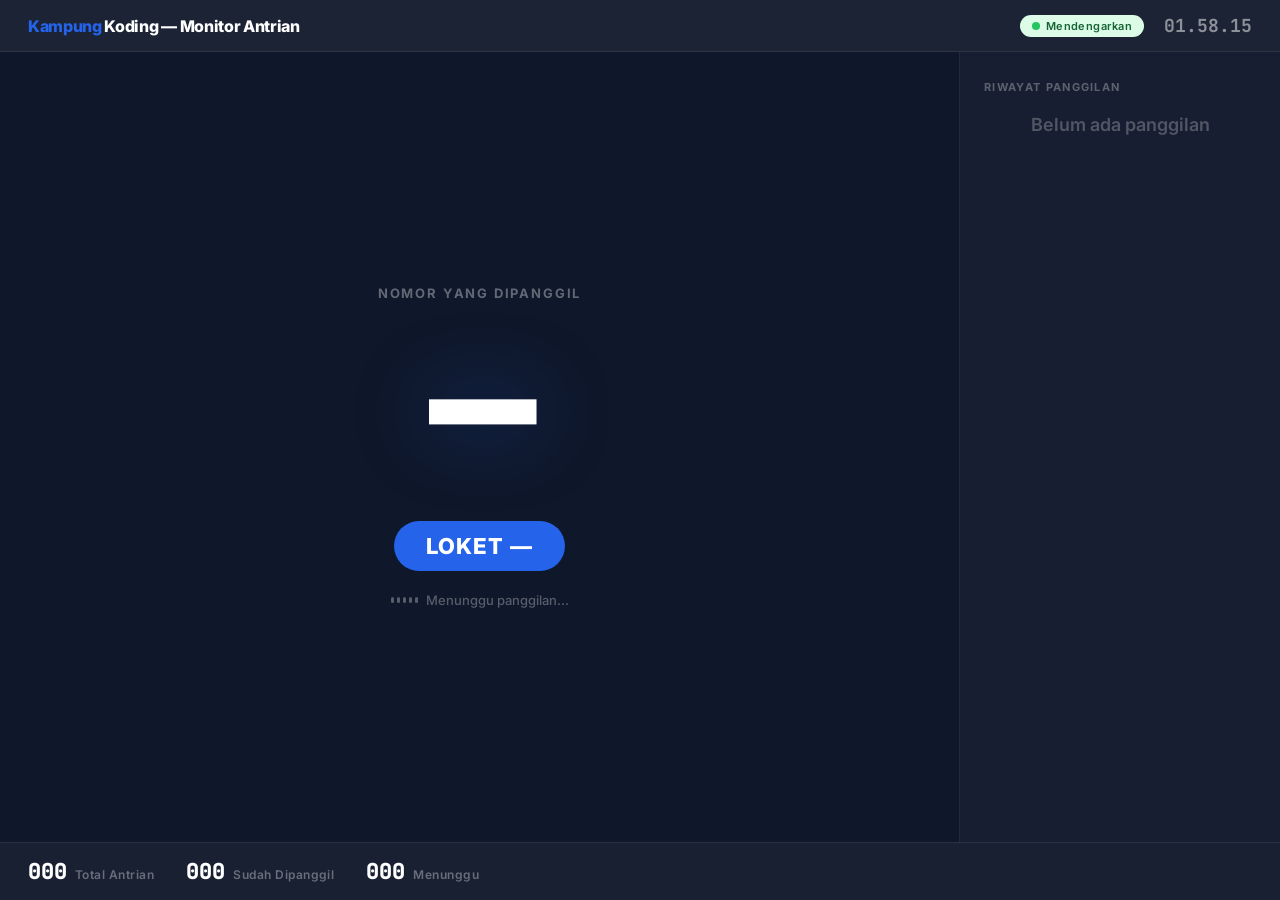
==== display.html @ 477c6ab7 "feat: antrian app v2.0 — zero-server queue system - Kiosk mode (index.html) — customer queue ticket " ====
<!DOCTYPE html>
<html lang="id">
<head>
  <meta charset="UTF-8">
  <meta name="viewport" content="width=device-width, initial-scale=1.0">
  <title>Monitor Display Antrian — Kampung Koding</title>
  <link rel="stylesheet" href="global.css">
  <style>
    body {
      background: var(--slate-900);
      color: var(--white);
      min-height: 100vh;
      display: flex;
      flex-direction: column;
    }

    /* ── Topbar monitor ─────────────────────── */
    .monitor-topbar {
      background: rgba(255,255,255,.05);
      border-bottom: 1px solid rgba(255,255,255,.08);
      padding: 14px 28px;
      display: flex;
      align-items: center;
      justify-content: space-between;
    }
    .monitor-topbar .brand {
      font-size: 16px;
      font-weight: 800;
      letter-spacing: -.02em;
    }
    .monitor-topbar .brand span { color: var(--blue-600); }
    .monitor-clock {
      font-family: 'JetBrains Mono', monospace;
      font-size: 18px;
      font-weight: 700;
      color: rgba(255,255,255,.5);
    }

    /* ── Main display area ──────────────────── */
    .main-display {
      flex: 1;
      display: grid;
      grid-template-columns: 1fr 320px;
      gap: 0;
    }

    /* ── Panel kiri: nomor aktif ────────────── */
    .panel-aktif {
      display: flex;
      flex-direction: column;
      align-items: center;
      justify-content: center;
      padding: 48px;
      border-right: 1px solid rgba(255,255,255,.08);
    }

    .label-panggil {
      font-size: 13px;
      font-weight: 700;
      letter-spacing: .14em;
      text-transform: uppercase;
      color: rgba(255,255,255,.35);
      margin-bottom: 16px;
    }

    .nomor-display {
      font-family: 'JetBrains Mono', monospace;
      font-size: clamp(96px, 14vw, 180px);
      font-weight: 900;
      line-height: 1;
      letter-spacing: -.04em;
      color: var(--white);
      transition: transform .3s cubic-bezier(.22,.68,0,1.2);
      text-shadow: 0 0 80px rgba(37,99,235,.4);
    }
    .nomor-display.animasi {
      animation: popBig .5s cubic-bezier(.22,.68,0,1.2);
    }

    .loket-chip {
      margin-top: 24px;
      background: var(--blue-600);
      color: var(--white);
      padding: 12px 32px;
      border-radius: 100px;
      font-size: 22px;
      font-weight: 800;
      letter-spacing: .04em;
      transition: all .3s ease;
    }

    .status-suara {
      margin-top: 20px;
      display: flex;
      align-items: center;
      gap: 8px;
      font-size: 13px;
      color: rgba(255,255,255,.3);
      font-weight: 500;
    }
    .status-suara.speaking {
      color: var(--green-500);
    }
    .wave-bars {
      display: flex;
      align-items: center;
      gap: 3px;
      height: 18px;
    }
    .wave-bars span {
      display: block;
      width: 3px;
      height: 6px;
      background: currentColor;
      border-radius: 2px;
      animation: none;
    }
    .status-suara.speaking .wave-bars span:nth-child(1) { animation: wave 1s ease-in-out infinite .0s; }
    .status-suara.speaking .wave-bars span:nth-child(2) { animation: wave 1s ease-in-out infinite .15s; }
    .status-suara.speaking .wave-bars span:nth-child(3) { animation: wave 1s ease-in-out infinite .3s; }
    .status-suara.speaking .wave-bars span:nth-child(4) { animation: wave 1s ease-in-out infinite .1s; }
    .status-suara.speaking .wave-bars span:nth-child(5) { animation: wave 1s ease-in-out infinite .2s; }

    /* ── Panel kanan: riwayat ───────────────── */
    .panel-riwayat {
      display: flex;
      flex-direction: column;
      padding: 28px 24px;
      background: rgba(255,255,255,.03);
      overflow: hidden;
    }
    .panel-riwayat h3 {
      font-size: 11px;
      font-weight: 700;
      letter-spacing: .12em;
      text-transform: uppercase;
      color: rgba(255,255,255,.3);
      margin-bottom: 20px;
    }

    .riwayat-list {
      display: flex;
      flex-direction: column;
      gap: 10px;
      overflow-y: auto;
      flex: 1;
    }
    .riwayat-item {
      display: flex;
      align-items: center;
      justify-content: space-between;
      padding: 12px 16px;
      border-radius: var(--radius-sm);
      background: rgba(255,255,255,.05);
      animation: slideInRight .3s ease;
    }
    .riwayat-item:first-child {
      background: rgba(37,99,235,.2);
      border: 1px solid rgba(37,99,235,.3);
    }
    @keyframes slideInRight {
      from { opacity: 0; transform: translateX(20px); }
      to   { opacity: 1; transform: translateX(0); }
    }
    .riwayat-nomor {
      font-family: 'JetBrains Mono', monospace;
      font-size: 18px;
      font-weight: 700;
    }
    .riwayat-loket {
      font-size: 12px;
      color: rgba(255,255,255,.4);
      font-weight: 600;
    }
    .riwayat-waktu {
      font-size: 11px;
      color: rgba(255,255,255,.3);
      font-family: 'JetBrains Mono', monospace;
    }

    /* ── Stats bawah ────────────────────────── */
    .monitor-footer {
      background: rgba(255,255,255,.04);
      border-top: 1px solid rgba(255,255,255,.08);
      padding: 14px 28px;
      display: flex;
      gap: 32px;
      align-items: center;
    }
    .footer-stat {
      display: flex;
      align-items: baseline;
      gap: 8px;
    }
    .footer-stat .val {
      font-family: 'JetBrains Mono', monospace;
      font-size: 22px;
      font-weight: 800;
      color: var(--white);
    }
    .footer-stat .lbl {
      font-size: 12px;
      color: rgba(255,255,255,.35);
      font-weight: 600;
      letter-spacing: .04em;
    }

    /* ── Idle state ─────────────────────────── */
    .idle-msg {
      font-size: 18px;
      color: rgba(255,255,255,.25);
      font-weight: 600;
      text-align: center;
    }

    /* ── Koneksi info ───────────────────────── */
    #statusKoneksi {
      font-size: 11px;
      font-weight: 600;
      letter-spacing: .04em;
    }

    /* Glow flash on new call */
    @keyframes glowFlash {
      0%, 100% { box-shadow: none; }
      30%  { box-shadow: 0 0 80px rgba(37,99,235,.5) inset; }
    }
    .panel-aktif.flash {
      animation: glowFlash .8s ease;
    }
  </style>
</head>
<body>

<!-- Topbar -->
<div class="monitor-topbar">
  <div class="brand"><span>Kampung</span> Koding — Monitor Antrian</div>
  <div style="display:flex; align-items:center; gap:20px;">
    <span id="statusKoneksi" class="badge badge-green"><span class="dot-live"></span> Mendengarkan</span>
    <span class="monitor-clock" id="monitorClock">--:--:--</span>
  </div>
</div>

<!-- Main -->
<div class="main-display">

  <!-- Panel kiri -->
  <div class="panel-aktif" id="panelAktif">
    <div class="label-panggil">Nomor Yang Dipanggil</div>
    <div class="nomor-display" id="viewNomor">—</div>
    <div class="loket-chip" id="viewLoket">LOKET —</div>
    <div class="status-suara" id="statusSuara">
      <div class="wave-bars">
        <span></span><span></span><span></span><span></span><span></span>
      </div>
      <span id="suaraLabel">Menunggu panggilan...</span>
    </div>
  </div>

  <!-- Panel kanan: riwayat -->
  <div class="panel-riwayat">
    <h3>Riwayat Panggilan</h3>
    <div class="riwayat-list" id="riwayatList">
      <div class="idle-msg">Belum ada panggilan</div>
    </div>
  </div>

</div>

<!-- Footer stats -->
<div class="monitor-footer">
  <div class="footer-stat">
    <span class="val mono" id="ftTotal">—</span>
    <span class="lbl">Total Antrian</span>
  </div>
  <div class="footer-stat">
    <span class="val mono" id="ftDipanggil">—</span>
    <span class="lbl">Sudah Dipanggil</span>
  </div>
  <div class="footer-stat">
    <span class="val mono" id="ftSisa">—</span>
    <span class="lbl">Menunggu</span>
  </div>
</div>

<script>
  const riwayat = [];
  const MAX_RIWAYAT = 8;

  // ── Jam ──────────────────────────────────────────────────────
  function updateClock() {
    document.getElementById('monitorClock').textContent =
      new Date().toLocaleTimeString('id-ID');
  }
  updateClock();
  setInterval(updateClock, 1000);

  // ── Stats ────────────────────────────────────────────────────
  function updateStats() {
    const total    = parseInt(localStorage.getItem('antrian_tertinggi') || 0);
    const dipanggil = parseInt(localStorage.getItem('antrian_dipanggil_global') || 0);
    const sisa     = Math.max(0, total - dipanggil);
    document.getElementById('ftTotal').textContent     = String(total).padStart(3,'0');
    document.getElementById('ftDipanggil').textContent = String(dipanggil).padStart(3,'0');
    document.getElementById('ftSisa').textContent      = String(sisa).padStart(3,'0');
  }
  updateStats();
  setInterval(updateStats, 3000);

  // ── Riwayat ──────────────────────────────────────────────────
  function tambahRiwayat(nomor, loket) {
    const waktu = new Date().toLocaleTimeString('id-ID');
    riwayat.unshift({ nomor, loket, waktu });
    if (riwayat.length > MAX_RIWAYAT) riwayat.pop();
    renderRiwayat();
  }

  function renderRiwayat() {
    const container = document.getElementById('riwayatList');
    if (riwayat.length === 0) {
      container.innerHTML = '<div class="idle-msg">Belum ada panggilan</div>';
      return;
    }
    container.innerHTML = riwayat.map((r, i) => `
      <div class="riwayat-item">
        <div>
          <div class="riwayat-nomor">${r.nomor}</div>
          <div class="riwayat-loket">Loket ${r.loket}</div>
        </div>
        <div class="riwayat-waktu">${r.waktu}</div>
      </div>
    `).join('');
  }

  // ── Terima panggilan baru ────────────────────────────────────
  function tampilkanPanggilan(data) {
    const nomor = data.nomor;
    const loket = data.loket;

    const elNomor = document.getElementById('viewNomor');
    const elLoket = document.getElementById('viewLoket');
    const panel   = document.getElementById('panelAktif');

    // Update display
    elNomor.textContent = nomor;
    elLoket.textContent = loket !== '--' ? 'LOKET ' + loket : 'LOKET —';

    // Animasi
    elNomor.classList.remove('animasi');
    void elNomor.offsetWidth; // force reflow
    elNomor.classList.add('animasi');
    panel.classList.add('flash');
    setTimeout(() => panel.classList.remove('flash'), 800);

    if (loket !== '--') {
      tambahRiwayat(nomor, loket);
      panggilSuara(nomor, loket);
    }

    updateStats();
  }

  // ── Storage event listener ───────────────────────────────────
  window.addEventListener('storage', function(e) {
    if (e.key === 'panggilan_aktif' && e.newValue) {
      try {
        const data = JSON.parse(e.newValue);
        if (data) tampilkanPanggilan(data);
      } catch(err) { console.error('Parse error:', err); }
    }
    if (['antrian_tertinggi','antrian_dipanggil_global'].includes(e.key)) updateStats();
  });

  // ── Text to Speech ───────────────────────────────────────────
  function panggilSuara(nomor, loket) {
    if (!window.speechSynthesis) return;

    const angka = parseInt(nomor.replace('A-', ''));
    const teksPanggilan = `Perhatian. Nomor antrian A ${angka}, silakan menuju ke loket ${loket}. Terima kasih.`;

    const speech = new SpeechSynthesisUtterance();
    speech.text   = teksPanggilan;
    speech.lang   = 'id-ID';
    speech.rate   = 0.88;
    speech.pitch  = 1.05;
    speech.volume = 1;

    const suaraStat  = document.getElementById('statusSuara');
    const suaraLabel = document.getElementById('suaraLabel');

    speech.onstart = () => {
      suaraStat.classList.add('speaking');
      suaraLabel.textContent = 'Memanggil...';
    };
    speech.onend = () => {
      suaraStat.classList.remove('speaking');
      suaraLabel.textContent = 'Menunggu panggilan...';
    };
    speech.onerror = () => {
      suaraStat.classList.remove('speaking');
      suaraLabel.textContent = 'Suara tidak tersedia';
    };

    window.speechSynthesis.cancel();

    // Tunggu voices load (Chrome quirk)
    function doSpeak() {
      const voices = window.speechSynthesis.getVoices();
      const idVoice = voices.find(v => v.lang === 'id-ID' || v.lang.startsWith('id'));
      if (idVoice) speech.voice = idVoice;
      window.speechSynthesis.speak(speech);
    }

    if (window.speechSynthesis.getVoices().length > 0) {
      doSpeak();
    } else {
      window.speechSynthesis.onvoiceschanged = doSpeak;
    }
  }

  // ── Load state saat pertama buka ─────────────────────────────
  (function loadInitial() {
    const raw = localStorage.getItem('panggilan_aktif');
    if (raw) {
      try {
        const data = JSON.parse(raw);
        if (data && data.nomor !== 'A-000') {
          document.getElementById('viewNomor').textContent = data.nomor;
          document.getElementById('viewLoket').textContent = data.loket !== '--' ? 'LOKET ' + data.loket : 'LOKET —';
        }
      } catch(e) {}
    }
  })();
</script>
</body>
</html>
---- global.css ----
/* ============================================================
   ANTRIAN APP — Global Stylesheet
   Author: jpXCode | jpxcode.pages.dev
   ============================================================ */

@import url('https://fonts.googleapis.com/css2?family=Inter:wght@400;500;600;700;800;900&family=JetBrains+Mono:wght@700&display=swap');

/* ── Reset & Base ─────────────────────────────────────────── */
*, *::before, *::after { box-sizing: border-box; margin: 0; padding: 0; }

:root {
  --blue-600:   #2563EB;
  --blue-700:   #1D4ED8;
  --blue-50:    #EFF6FF;
  --green-500:  #22C55E;
  --green-600:  #16A34A;
  --red-500:    #EF4444;
  --red-600:    #DC2626;
  --slate-900:  #0F172A;
  --slate-800:  #1E293B;
  --slate-600:  #475569;
  --slate-400:  #94A3B8;
  --slate-200:  #E2E8F0;
  --slate-100:  #F1F5F9;
  --slate-50:   #F8FAFC;
  --white:      #FFFFFF;
  --shadow-sm:  0 1px 3px rgba(0,0,0,.08), 0 1px 2px rgba(0,0,0,.06);
  --shadow-md:  0 4px 16px rgba(0,0,0,.08), 0 2px 6px rgba(0,0,0,.05);
  --shadow-lg:  0 20px 40px rgba(0,0,0,.10), 0 4px 12px rgba(0,0,0,.06);
  --radius:     12px;
  --radius-sm:  8px;
  --radius-xs:  6px;
}

html { font-size: 16px; -webkit-font-smoothing: antialiased; }

body {
  font-family: 'Inter', system-ui, sans-serif;
  background: var(--slate-100);
  color: var(--slate-900);
  min-height: 100vh;
}

/* ── Layout ───────────────────────────────────────────────── */
.container {
  max-width: 1200px;
  margin: 0 auto;
  padding: 24px 20px;
}

.card {
  background: var(--white);
  border-radius: var(--radius);
  box-shadow: var(--shadow-md);
  padding: 32px;
  margin-bottom: 20px;
}

/* ── Buttons ──────────────────────────────────────────────── */
.btn {
  display: inline-flex;
  align-items: center;
  justify-content: center;
  gap: 8px;
  background: var(--blue-600);
  color: var(--white);
  border: none;
  padding: 14px 36px;
  font-size: 16px;
  font-weight: 700;
  font-family: inherit;
  letter-spacing: .02em;
  border-radius: var(--radius-sm);
  cursor: pointer;
  transition: background .15s ease, transform .1s ease, box-shadow .15s ease;
  box-shadow: 0 2px 8px rgba(37,99,235,.25);
  text-decoration: none;
  white-space: nowrap;
}
.btn:hover  { background: var(--blue-700); transform: translateY(-1px); box-shadow: 0 4px 14px rgba(37,99,235,.35); }
.btn:active { transform: translateY(0); box-shadow: none; }

.btn-success {
  background: var(--green-500);
  box-shadow: 0 2px 8px rgba(34,197,94,.25);
}
.btn-success:hover { background: var(--green-600); box-shadow: 0 4px 14px rgba(34,197,94,.35); }

.btn-danger {
  background: var(--red-500);
  box-shadow: 0 2px 8px rgba(239,68,68,.25);
}
.btn-danger:hover { background: var(--red-600); box-shadow: 0 4px 14px rgba(239,68,68,.35); }

.btn-ghost {
  background: var(--slate-200);
  color: var(--slate-800);
  box-shadow: none;
}
.btn-ghost:hover { background: var(--slate-300); box-shadow: none; }

.btn-lg { padding: 20px 52px; font-size: 20px; border-radius: var(--radius); }
.btn-sm { padding: 10px 20px; font-size: 14px; }

/* ── Badge ────────────────────────────────────────────────── */
.badge {
  display: inline-flex;
  align-items: center;
  gap: 6px;
  padding: 4px 12px;
  border-radius: 100px;
  font-size: 12px;
  font-weight: 600;
  letter-spacing: .04em;
}
.badge-green { background: #DCFCE7; color: #166534; }
.badge-blue  { background: #DBEAFE; color: #1E40AF; }
.badge-red   { background: #FEE2E2; color: #991B1B; }
.badge-slate { background: var(--slate-200); color: var(--slate-600); }

/* ── Dot pulse indicator ──────────────────────────────────── */
.dot-live {
  width: 8px; height: 8px;
  border-radius: 50%;
  background: var(--green-500);
  animation: pulse-dot 1.8s ease-in-out infinite;
}
@keyframes pulse-dot {
  0%, 100% { opacity: 1; transform: scale(1); }
  50%       { opacity: .5; transform: scale(.75); }
}

/* ── Select ───────────────────────────────────────────────── */
select {
  font-family: inherit;
  font-size: 15px;
  font-weight: 600;
  padding: 10px 14px;
  border: 2px solid var(--slate-200);
  border-radius: var(--radius-sm);
  background: var(--white);
  color: var(--slate-900);
  cursor: pointer;
  appearance: none;
  background-image: url("data:image/svg+xml,%3Csvg xmlns='http://www.w3.org/2000/svg' width='16' height='16' viewBox='0 0 24 24' fill='none' stroke='%2394A3B8' stroke-width='2'%3E%3Cpath d='m6 9 6 6 6-6'/%3E%3C/svg%3E");
  background-repeat: no-repeat;
  background-position: right 12px center;
  padding-right: 36px;
  transition: border-color .15s;
}
select:focus { outline: none; border-color: var(--blue-600); }

/* ── Divider ──────────────────────────────────────────────── */
.divider {
  border: none;
  border-top: 1px solid var(--slate-200);
  margin: 24px 0;
}

/* ── Header bar ───────────────────────────────────────────── */
.topbar {
  background: var(--slate-900);
  color: var(--white);
  padding: 14px 28px;
  display: flex;
  align-items: center;
  justify-content: space-between;
  gap: 16px;
}
.topbar-brand {
  font-size: 16px;
  font-weight: 800;
  letter-spacing: -.02em;
  color: var(--white);
}
.topbar-brand span { color: var(--blue-600); }

/* ── Mono number display ──────────────────────────────────── */
.mono { font-family: 'JetBrains Mono', monospace; }

/* ── Animations ───────────────────────────────────────────── */
@keyframes fadeIn {
  from { opacity: 0; transform: translateY(8px); }
  to   { opacity: 1; transform: translateY(0); }
}
.fade-in { animation: fadeIn .3s ease forwards; }

@keyframes pop {
  0%   { transform: scale(1); }
  40%  { transform: scale(1.06); }
  100% { transform: scale(1); }
}
.pop { animation: pop .35s cubic-bezier(.22,.68,0,1.2); }

@keyframes popBig {
  0%   { transform: scale(0.85); opacity: .4; }
  60%  { transform: scale(1.04); }
  100% { transform: scale(1);    opacity: 1; }
}

@keyframes wave {
  0%, 100% { height: 4px; }
  50%       { height: 16px; }
}

/* ── Toast notification ───────────────────────────────────── */
#toast {
  position: fixed;
  bottom: 28px;
  right: 28px;
  background: var(--slate-900);
  color: var(--white);
  padding: 14px 20px;
  border-radius: var(--radius-sm);
  font-size: 14px;
  font-weight: 500;
  box-shadow: var(--shadow-lg);
  z-index: 9999;
  opacity: 0;
  transform: translateY(12px);
  transition: opacity .25s ease, transform .25s ease;
  pointer-events: none;
}
#toast.show {
  opacity: 1;
  transform: translateY(0);
}

/* ── Scrollbar ────────────────────────────────────────────── */
::-webkit-scrollbar { width: 6px; }
::-webkit-scrollbar-track { background: transparent; }
::-webkit-scrollbar-thumb { background: var(--slate-300); border-radius: 99px; }

/* ── Responsive ───────────────────────────────────────────── */
@media (max-width: 640px) {
  .card { padding: 20px; }
  .btn-lg { padding: 16px 32px; font-size: 17px; }
}

/* ============================================================
   PRINT — Struk Thermal 58mm
   ============================================================ */
@media print {
  /* Sembunyikan semua elemen layar */
  body * { visibility: hidden !important; }

  /* Hanya tampilkan area cetak */
  #areaCetak,
  #areaCetak * { visibility: visible !important; }

  #areaCetak {
    position: fixed !important;
    top: 0 !important;
    left: 0 !important;
    width: 58mm !important;
    margin: 0 !important;
    padding: 4mm 5mm !important;
    font-family: 'Courier New', Courier, monospace !important;
    font-size: 11px !important;
    color: #000 !important;
    background: #fff !important;
    line-height: 1.45 !important;
  }

  .no-print { display: none !important; }

  @page {
    size: 58mm auto;
    margin: 0;
  }
}
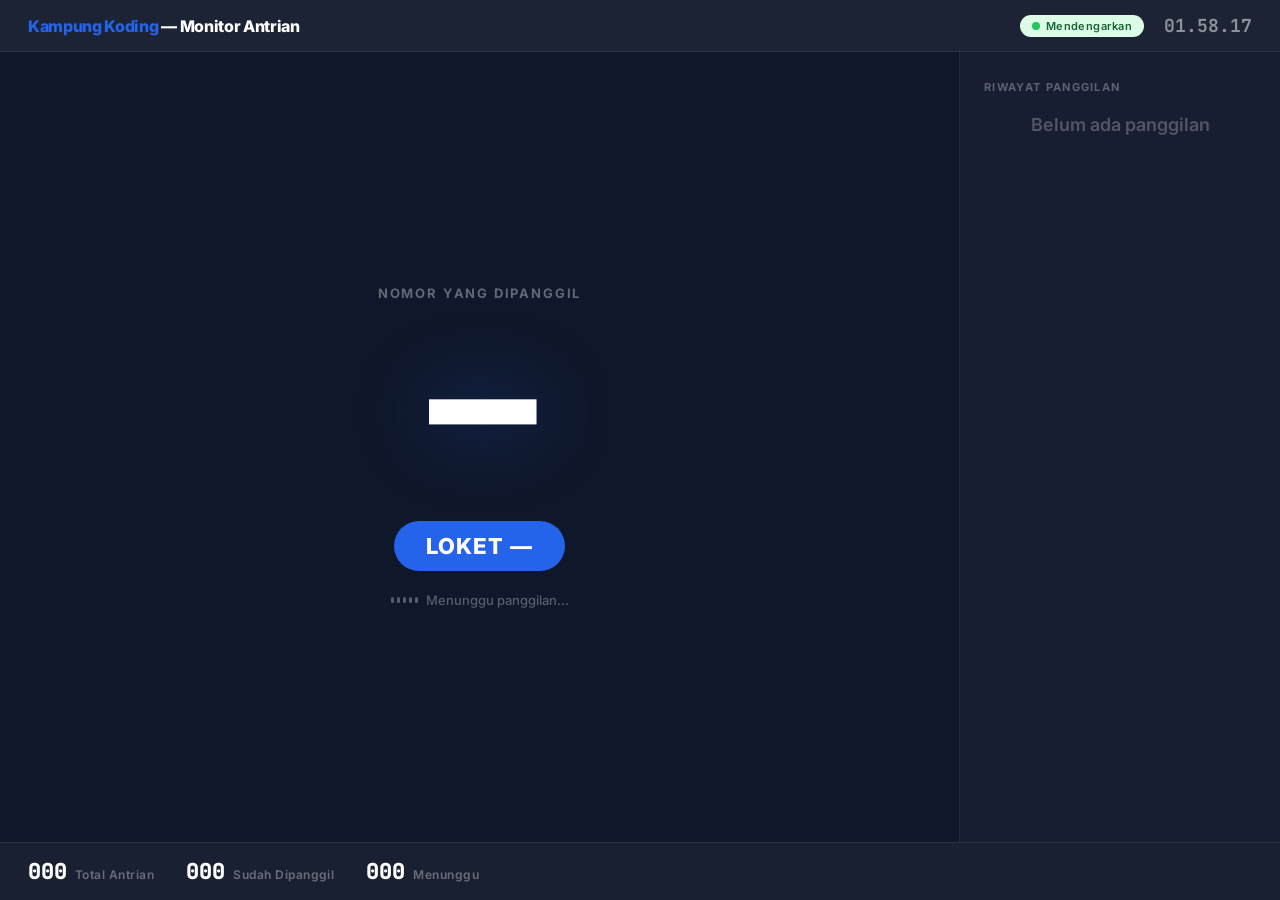
==== commit 4c89abfd: "feat: production-ready config + TTS upgrade + audio chime - Add config.js: centralized client settin" ====
--- a/display.html
+++ b/display.html
@@ -5,6 +5,7 @@
   <meta name="viewport" content="width=device-width, initial-scale=1.0">
   <title>Monitor Display Antrian — Kampung Koding</title>
   <link rel="stylesheet" href="global.css">
+  <script src="config.js"></script>
   <style>
     body {
       background: var(--slate-900);
@@ -234,7 +235,7 @@
 
 <!-- Topbar -->
 <div class="monitor-topbar">
-  <div class="brand"><span>Kampung</span> Koding — Monitor Antrian</div>
+  <div class="brand"><span id="brandName"></span> — Monitor Antrian</div>
   <div style="display:flex; align-items:center; gap:20px;">
     <span id="statusKoneksi" class="badge badge-green"><span class="dot-live"></span> Mendengarkan</span>
     <span class="monitor-clock" id="monitorClock">--:--:--</span>
@@ -285,7 +286,10 @@
 
 <script>
   const riwayat = [];
-  const MAX_RIWAYAT = 8;
+  const MAX_RIWAYAT = APP_CONFIG.display.maxRiwayat;
+
+  // ── Set brand from config ──────────────────────────────
+  document.getElementById('brandName').textContent = APP_CONFIG.brand.name;
 
   // ── Jam ──────────────────────────────────────────────────────
   function updateClock() {
@@ -373,48 +377,105 @@
 
   // ── Text to Speech ───────────────────────────────────────────
   function panggilSuara(nomor, loket) {
-    if (!window.speechSynthesis) return;
-
-    const angka = parseInt(nomor.replace('A-', ''));
-    const teksPanggilan = `Perhatian. Nomor antrian A ${angka}, silakan menuju ke loket ${loket}. Terima kasih.`;
-
-    const speech = new SpeechSynthesisUtterance();
-    speech.text   = teksPanggilan;
-    speech.lang   = 'id-ID';
-    speech.rate   = 0.88;
-    speech.pitch  = 1.05;
-    speech.volume = 1;
+    if (!window.speechSynthesis || !APP_CONFIG.tts.enabled) return;
+
+    const angka = parseInt(nomor.replace(APP_CONFIG.queue.prefix + '-', ''));
+    const teksPanggilan = APP_CONFIG.tts.template
+      .replace('{prefix}', APP_CONFIG.queue.prefix)
+      .replace('{nomor}', angka)
+      .replace('{loket}', loket);
 
     const suaraStat  = document.getElementById('statusSuara');
     const suaraLabel = document.getElementById('suaraLabel');
 
-    speech.onstart = () => {
-      suaraStat.classList.add('speaking');
-      suaraLabel.textContent = 'Memanggil...';
-    };
-    speech.onend = () => {
-      suaraStat.classList.remove('speaking');
-      suaraLabel.textContent = 'Menunggu panggilan...';
-    };
-    speech.onerror = () => {
-      suaraStat.classList.remove('speaking');
-      suaraLabel.textContent = 'Suara tidak tersedia';
-    };
-
-    window.speechSynthesis.cancel();
-
-    // Tunggu voices load (Chrome quirk)
+    // Chime audio dulu, baru TTS
+    function playChimeThenSpeak() {
+      if (APP_CONFIG.audio.chimeEnabled) {
+        playChime(() => doSpeak());
+      } else {
+        doSpeak();
+      }
+    }
+
     function doSpeak() {
-      const voices = window.speechSynthesis.getVoices();
-      const idVoice = voices.find(v => v.lang === 'id-ID' || v.lang.startsWith('id'));
-      if (idVoice) speech.voice = idVoice;
-      window.speechSynthesis.speak(speech);
-    }
-
-    if (window.speechSynthesis.getVoices().length > 0) {
-      doSpeak();
-    } else {
-      window.speechSynthesis.onvoiceschanged = doSpeak;
+      const speech = new SpeechSynthesisUtterance();
+      speech.text   = teksPanggilan;
+      speech.lang   = APP_CONFIG.tts.lang;
+      speech.rate   = APP_CONFIG.tts.rate;
+      speech.pitch  = APP_CONFIG.tts.pitch;
+      speech.volume = APP_CONFIG.tts.volume;
+
+      speech.onstart = () => {
+        suaraStat.classList.add('speaking');
+        suaraLabel.textContent = 'Memanggil...';
+      };
+      speech.onend = () => {
+        suaraStat.classList.remove('speaking');
+        suaraLabel.textContent = 'Menunggu panggilan...';
+      };
+      speech.onerror = () => {
+        suaraStat.classList.remove('speaking');
+        suaraLabel.textContent = 'Suara tidak tersedia';
+      };
+
+      window.speechSynthesis.cancel();
+
+      function doSpeakInner() {
+        const voices = window.speechSynthesis.getVoices();
+        const idVoice = voices.find(v => v.lang === 'id-ID' || v.lang.startsWith('id'));
+        if (idVoice) speech.voice = idVoice;
+        window.speechSynthesis.speak(speech);
+      }
+
+      if (window.speechSynthesis.getVoices().length > 0) {
+        doSpeakInner();
+      } else {
+        window.speechSynthesis.onvoiceschanged = doSpeakInner;
+      }
+    }
+
+    playChimeThenSpeak();
+  }
+
+  // ── Audio Chime ─────────────────────────────────────────────
+  function playChime(callback) {
+    // Generate chime sound using Web Audio API (synthesized)
+    try {
+      const ctx = new (window.AudioContext || window.webkitAudioContext)();
+      const volume = APP_CONFIG.audio.chimeVolume;
+
+      // Note sequence: C5 - E5 - G5 (major chord arpeggio)
+      const notes = [523.25, 659.25, 783.99];
+      const noteDuration = 0.15;
+      const noteGap = 0.08;
+
+      notes.forEach((freq, i) => {
+        const oscillator = ctx.createOscillator();
+        const gainNode = ctx.createGain();
+
+        oscillator.connect(gainNode);
+        gainNode.connect(ctx.destination);
+
+        oscillator.type = 'sine';
+        oscillator.frequency.setValueAtTime(freq, ctx.currentTime);
+
+        const startTime = ctx.currentTime + i * (noteDuration + noteGap);
+        gainNode.gain.setValueAtTime(0, startTime);
+        gainNode.gain.linearRampToValueAtTime(volume * 0.3, startTime + 0.02);
+        gainNode.gain.exponentialRampToValueAtTime(0.001, startTime + noteDuration);
+
+        oscillator.start(startTime);
+        oscillator.stop(startTime + noteDuration);
+      });
+
+      // Callback setelah chime selesai
+      if (callback) {
+        const totalTime = notes.length * (noteDuration + noteGap) + 0.1;
+        setTimeout(callback, totalTime * 1000);
+      }
+    } catch(e) {
+      // Fallback: langsung speak tanpa chime
+      if (callback) callback();
     }
   }
 
@@ -424,7 +485,7 @@
     if (raw) {
       try {
         const data = JSON.parse(raw);
-        if (data && data.nomor !== 'A-000') {
+        if (data && data.nomor !== APP_CONFIG.queue.prefix + '-000') {
           document.getElementById('viewNomor').textContent = data.nomor;
           document.getElementById('viewLoket').textContent = data.loket !== '--' ? 'LOKET ' + data.loket : 'LOKET —';
         }
